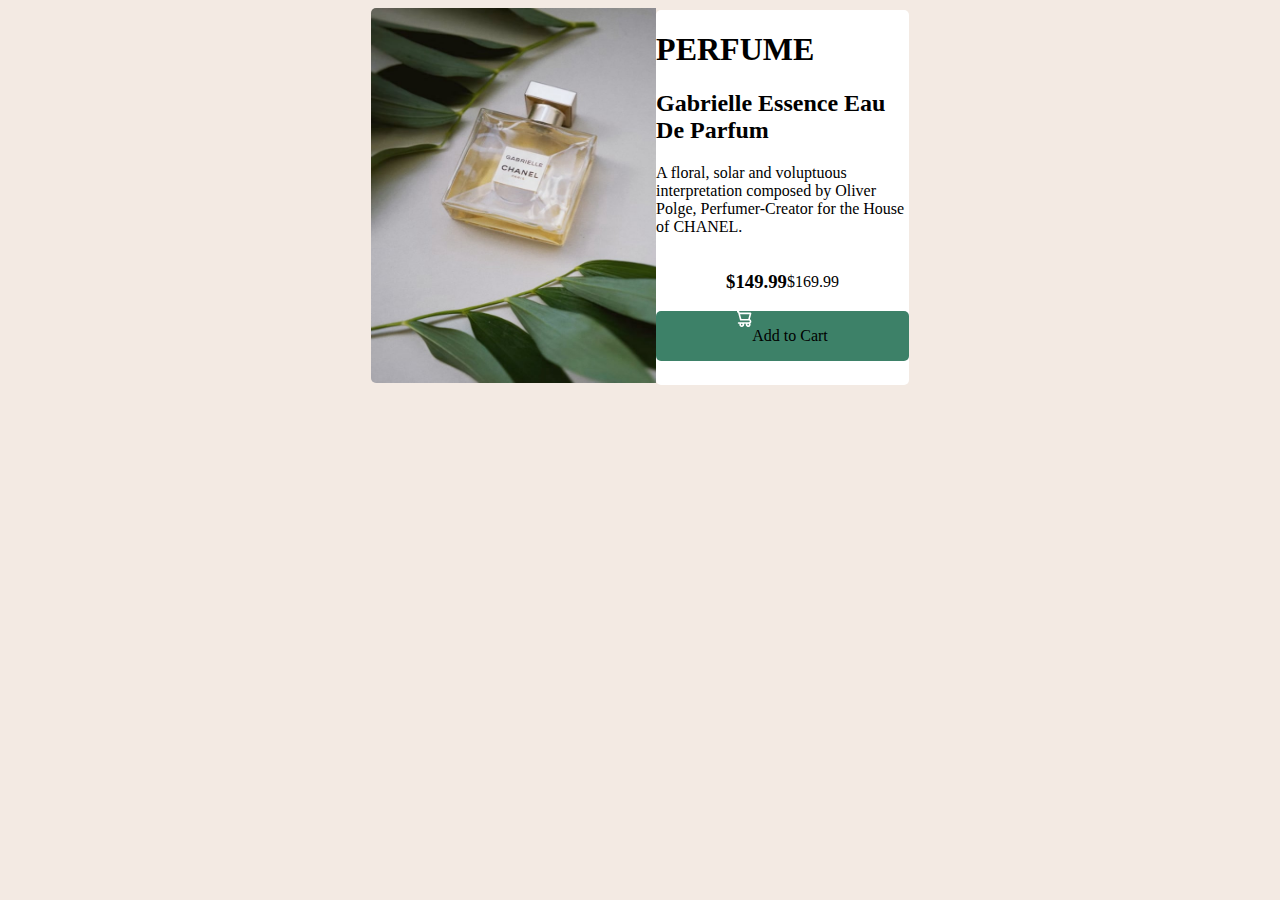
==== Newbie/1) Product Preview Card Component/index.html @ d1602555 "Arquivos reorganizados" ====
<!DOCTYPE html>
<html>
    <head>
        <link rel="stylesheet" href="style.css">
    </head>
    <body>
        <section id="card">
            <article id="img">
                <img src="img/image-product-desktop.jpg">
            </article>
            <article id="content">
                <article id="text">
                    <h1>PERFUME</h1>
                    <h2>Gabrielle Essence Eau De Parfum</h2>
                    <p>A floral, solar and voluptuous interpretation composed by Oliver Polge, Perfumer-Creator for the House of CHANEL.</p>
                </article>
                <article id="price">
                    <h3>$149.99</h3>
                    <p>$169.99</p>
                </article>
                <div id="button">
                    <svg width="15" height="16" xmlns="http://www.w3.org/2000/svg"><path d="M14.383 10.388a2.397 2.397 0 0 0-1.518-2.222l1.494-5.593a.8.8 0 0 0-.144-.695.8.8 0 0 0-.631-.28H2.637L2.373.591A.8.8 0 0 0 1.598 0H0v1.598h.983l1.982 7.4a.8.8 0 0 0 .799.59h8.222a.8.8 0 0 1 0 1.599H1.598a.8.8 0 1 0 0 1.598h.943a2.397 2.397 0 1 0 4.507 0h1.885a2.397 2.397 0 1 0 4.331-.376 2.397 2.397 0 0 0 1.12-2.021ZM11.26 7.99H4.395L3.068 3.196h9.477L11.26 7.991Zm-6.465 6.392a.8.8 0 1 1 0-1.598.8.8 0 0 1 0 1.598Zm6.393 0a.8.8 0 1 1 0-1.598.8.8 0 0 1 0 1.598Z" fill="#FFF"/></svg>
                    <p>Add to Cart</p>
                </div>
            </article>

        </section>
    </body>
</html>
---- Newbie/1) Product Preview Card Component/style.css ----
body {
    background: #F3EAE3;
}
#button {
    background: #3D8168;
    border-radius: 5px;
    display: flex;
    flex-direction: row;
    justify-content: center;
}
#card {
    border-radius: 0 5px 5px 0;
    display: flex;
    flex-direction: row;
    justify-content: center;
    align-items: center;
}
#content {
    border-radius: 5px;
    background: #fff;
    height: 375px;
    width: 20%;
}
#img img {
    border-radius: 5px 0 0 5px;
    height: 375px;
    width: 285px;
}
#price {
    display: flex;
    flex-direction: row;
    justify-content: center;
    align-items: center;
}
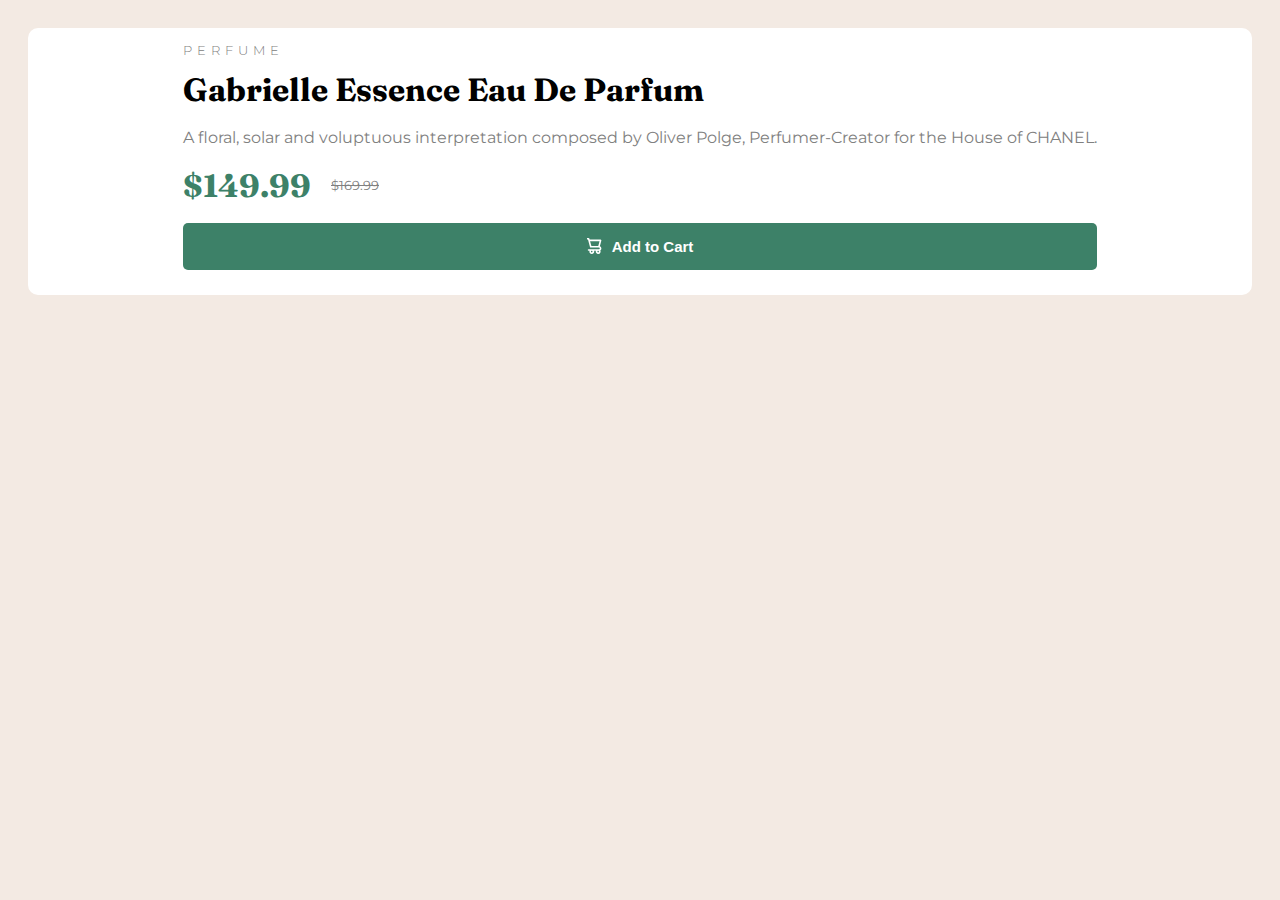
==== commit c809d5c1: "Card mobile first finalizado." ====
--- a/Newbie/1) Product Preview Card Component/index.html
+++ b/Newbie/1) Product Preview Card Component/index.html
@@ -1,29 +1,37 @@
 <!DOCTYPE html>
-<html>
-    <head>
-        <link rel="stylesheet" href="style.css">
-    </head>
-    <body>
-        <section id="card">
-            <article id="img">
-                <img src="img/image-product-desktop.jpg">
-            </article>
-            <article id="content">
-                <article id="text">
-                    <h1>PERFUME</h1>
-                    <h2>Gabrielle Essence Eau De Parfum</h2>
-                    <p>A floral, solar and voluptuous interpretation composed by Oliver Polge, Perfumer-Creator for the House of CHANEL.</p>
-                </article>
-                <article id="price">
-                    <h3>$149.99</h3>
-                    <p>$169.99</p>
-                </article>
-                <div id="button">
-                    <svg width="15" height="16" xmlns="http://www.w3.org/2000/svg"><path d="M14.383 10.388a2.397 2.397 0 0 0-1.518-2.222l1.494-5.593a.8.8 0 0 0-.144-.695.8.8 0 0 0-.631-.28H2.637L2.373.591A.8.8 0 0 0 1.598 0H0v1.598h.983l1.982 7.4a.8.8 0 0 0 .799.59h8.222a.8.8 0 0 1 0 1.599H1.598a.8.8 0 1 0 0 1.598h.943a2.397 2.397 0 1 0 4.507 0h1.885a2.397 2.397 0 1 0 4.331-.376 2.397 2.397 0 0 0 1.12-2.021ZM11.26 7.99H4.395L3.068 3.196h9.477L11.26 7.991Zm-6.465 6.392a.8.8 0 1 1 0-1.598.8.8 0 0 1 0 1.598Zm6.393 0a.8.8 0 1 1 0-1.598.8.8 0 0 1 0 1.598Z" fill="#FFF"/></svg>
-                    <p>Add to Cart</p>
-                </div>
-            </article>
+<html lang="en">
+<head>
+    <meta charset="UTF-8">
+    <meta http-equiv="X-UA-Compatible" content="IE=edge">
+    <meta name="viewport" content="width=device-width, initial-scale=1.0">
+    <link rel="stylesheet" href="style.css">
+    <link rel="preconnect" href="https://fonts.gstatic.com" crossorigin>
+    <link href="https://fonts.googleapis.com/css2?family=Fraunces:opsz,wght@9..144,700&family=Montserrat:wght@500;700&display=swap" rel="stylesheet">
+    <title>Product Preview</title>
+</head>
+<body>
+    <section class="card">
+        <div class="img">
+            <img src="img/image-product-desktop.jpg" class="desktop">
+            <img src="img/image-product-mobile.jpg" class="mobile">
+        </div>
+        <article class="conteudo">
+            <div class="text">
+                <h1 class="gray Mbottom">PERFUME</h1>
+                <h2 class="Mbottom">Gabrielle Essence Eau De Parfum</h2>
+                <p class="perfume-content  gray">A floral, solar and voluptuous interpretation composed by Oliver Polge, Perfumer-Creator for the House of CHANEL.</p>
+            </div>
+            <div class="price">
+                <h3>$149.99</h3>
+                <small class="gray">$169.99</small>
+            </div>
 
-        </section>
-    </body>
-</html>
+            <button class="add-card">
+                <svg width="15" height="16" xmlns="http://www.w3.org/2000/svg"><path d="M14.383 10.388a2.397 2.397 0 0 0-1.518-2.222l1.494-5.593a.8.8 0 0 0-.144-.695.8.8 0 0 0-.631-.28H2.637L2.373.591A.8.8 0 0 0 1.598 0H0v1.598h.983l1.982 7.4a.8.8 0 0 0 .799.59h8.222a.8.8 0 0 1 0 1.599H1.598a.8.8 0 1 0 0 1.598h.943a2.397 2.397 0 1 0 4.507 0h1.885a2.397 2.397 0 1 0 4.331-.376 2.397 2.397 0 0 0 1.12-2.021ZM11.26 7.99H4.395L3.068 3.196h9.477L11.26 7.991Zm-6.465 6.392a.8.8 0 1 1 0-1.598.8.8 0 0 1 0 1.598Zm6.393 0a.8.8 0 1 1 0-1.598.8.8 0 0 1 0 1.598Z" fill="#FFF"/></svg>
+                Add to Cart
+            </button>
+        </article>
+
+    </section>
+</body>
+</html>--- a/Newbie/1) Product Preview Card Component/style.css
+++ b/Newbie/1) Product Preview Card Component/style.css
@@ -1,34 +1,88 @@
 body {
     background: #F3EAE3;
+    font-family: 'Montserrat';
+    padding: 20px;
 }
-#button {
-    background: #3D8168;
-    border-radius: 5px;
+h1 {
+    font-size: 13px;
+    font-weight: 300;
+    letter-spacing: 5px;
+}
+h2 {
+    font-family: 'Fraunces';
+    font-size: 32px;
+    margin-top: 12px;
+}
+h3 {
+    color: #3D8168;
+    font-family: 'Fraunces';
+    font-size: 32px;
+    margin: 0 20px 0 0;
+}
+.gray {
+    color: gray;
+}
+.Mbottom {
+    margin-bottom: 0;
+}
+
+/* CONTEUDO */
+.card {
+    background: #fff;
+    border-radius: 10px;
+    display: flex;
+    flex-direction: column;
+    justify-content: center;
+    align-items: center;
+}
+/* IMAGEM */
+.img img {
+    border-radius: 10px 10px 0 0;
+    width: 100%;
+    height: auto;
+}
+.desktop {
+    display: none;
+}
+/**/
+.conteudo {
+    padding: 5px 20px 25px 20px;
+}
+.perfume-content {
+    line-height: 25px;
+}
+.price {
     display: flex;
     flex-direction: row;
-    justify-content: center;
+    align-items: center;
 }
-#card {
-    border-radius: 0 5px 5px 0;
+.price small {
+    text-decoration: line-through;
+}
+.add-card {
+    background: #3D8168;
+    border: none;
+    border-radius: 5px;
+    color: #fff;
+    font-size: 20px;
+    font-size: 15px;
+    font-weight: 600;
+    margin-top: 18px;
+    padding: 15px 0;
+    width: -webkit-fill-available;
     display: flex;
     flex-direction: row;
     justify-content: center;
     align-items: center;
 }
-#content {
-    border-radius: 5px;
-    background: #fff;
-    height: 375px;
-    width: 20%;
+.add-card svg {
+    margin-right: 10px;
 }
-#img img {
-    border-radius: 5px 0 0 5px;
-    height: 375px;
-    width: 285px;
-}
-#price {
-    display: flex;
-    flex-direction: row;
-    justify-content: center;
-    align-items: center;
-}
+
+/* RESPONSIVO */
+
+@media (min-width: 1024px) {
+    .mobile {
+        display: none;
+    }
+}